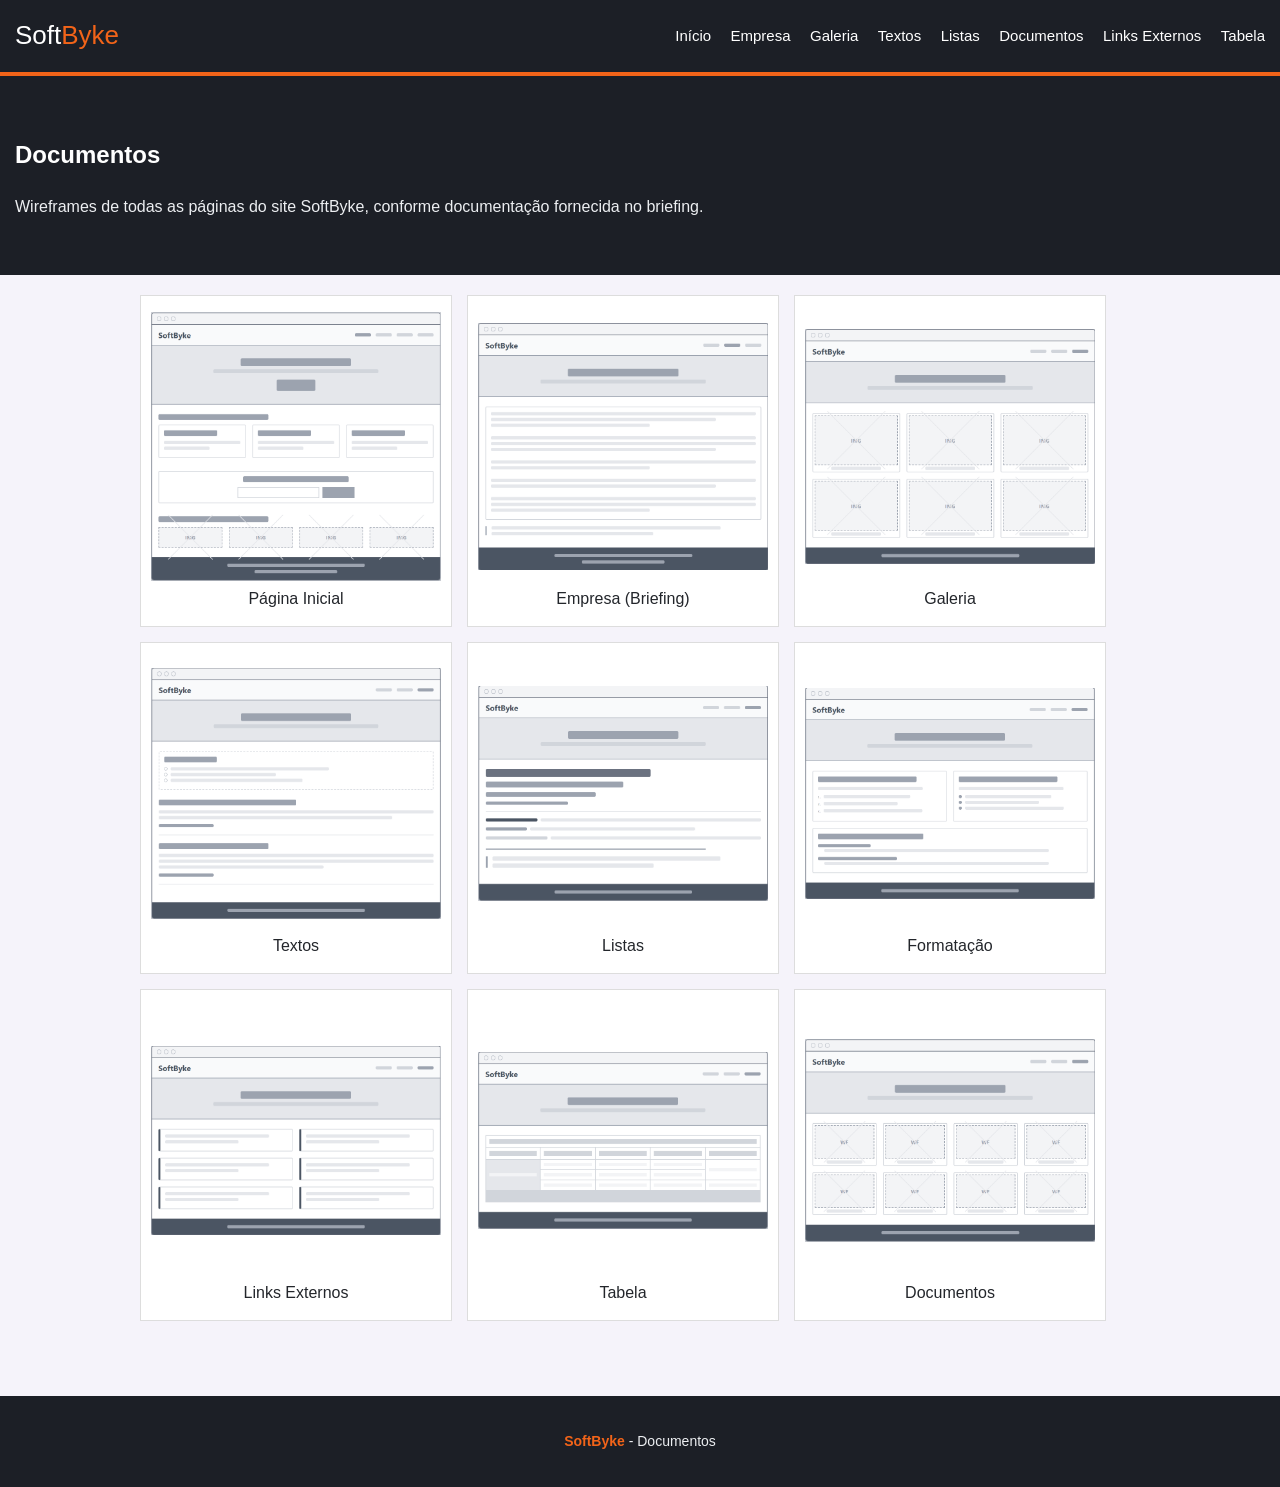
==== documentos.html @ ca5a2f06 "feat: adiciona projeto softByke" ====
<!DOCTYPE html>
<html lang="pt-br">
<head>
    <meta charset="UTF-8">
    <title>SoftByke - Documentos (Wireframes)</title>
    <link rel="stylesheet" href="css/estilo.css">
</head>
<body class="pg-documentos" data-pagina="documentos">

    <header class="cabecalho">
        <a href="index.html" class="logo">Soft<span>Byke</span></a>
        <nav class="menu-principal" id="menuPrincipal">
            <ul>
                <li><a href="index.html" data-pagina="inicio">Início</a></li>
                <li><a href="empresa.html" data-pagina="empresa">Empresa</a></li>
                <li><a href="galeria.html" data-pagina="galeria">Galeria</a></li>
                <li><a href="textos.html" data-pagina="textos">Textos</a></li>
                <li><a href="listas.html" data-pagina="listas">Listas</a></li>
                <li><a href="documentos.html" data-pagina="documentos">Documentos</a></li>
                <li><a href="links.html" data-pagina="links">Links Externos</a></li>
                <li><a href="tabela.html" data-pagina="tabela">Tabela</a></li>
            </ul>
        </nav>
    </header>

    <section class="faixa-titulo">
        <h1>Documentos</h1>
        <p>Wireframes de todas as páginas do site SoftByke, conforme documentação fornecida no briefing.</p>
    </section>

    <main>
        <div class="grade-wireframes">
            <div class="wireframe-item">
                <img src="images/documentos/index.png" alt="Wireframe da página inicial">
                <p>Página Inicial</p>
            </div>
            <div class="wireframe-item">
                <img src="images/documentos/empresa.png" alt="Wireframe da página Empresa">
                <p>Empresa (Briefing)</p>
            </div>
            <div class="wireframe-item">
                <img src="images/documentos/galeria.png" alt="Wireframe da página Galeria">
                <p>Galeria</p>
            </div>
            <div class="wireframe-item">
                <img src="images/documentos/textos.png" alt="Wireframe da página Textos">
                <p>Textos</p>
            </div>
            <div class="wireframe-item">
                <img src="images/documentos/lista.png" alt="Wireframe da página Listas">
                <p>Listas</p>
            </div>
            <div class="wireframe-item">
                <img src="images/documentos/formatacao.png" alt="Wireframe da página Formatação">
                <p>Formatação</p>
            </div>
            <div class="wireframe-item">
                <img src="images/documentos/links.png" alt="Wireframe da página Links Externos">
                <p>Links Externos</p>
            </div>
            <div class="wireframe-item">
                <img src="images/documentos/tabela.png" alt="Wireframe da página Tabela">
                <p>Tabela</p>
            </div>
            <div class="wireframe-item">
                <img src="images/documentos/documentos.png" alt="Wireframe da página documentos">
                <p>Documentos</p>
            </div>
        </div>
    </main>

    <footer>
        <p><strong>SoftByke</strong> - Documentos</p>
    </footer>

    <script src="js/script.js"></script>
</body>
</html>
---- css/estilo.css ----
/* =====================================================
   SOFTBYKE - FOLHA DE ESTILO (CSS EXTERNO/LINKADO)
   Cores da loja: cinza escuro e vermelho.
   Fontes: só fontes que já vem no computador
   ===================================================== */

body {
  margin: 0;
  font-family: Arial, Helvetica, sans-serif;
  color: #23262b;
  line-height: 1.6;
}

h1, h2, h3, h4, h5 {
  font-family: Verdana, Geneva, sans-serif;
  color: #1c1f26;
}

a {
  color: #2e4057;
}
a:hover {
  color: #f26419;
}

img {
  max-width: 100%;
}

/* ---------- Cabeçalho / Menu (igual em todas as páginas) ---------- */

.cabecalho {
  background-color: #1c1f26;
  color: #ffffff;
  padding: 15px;
  border-bottom: 4px solid #f26419;
}
.cabecalho:after {
  content: "";
  display: block;
  clear: both;
}

.logo {
  font-family: Verdana, Geneva, sans-serif;
  font-size: 26px;
  color: #ffffff;
  text-decoration: none;
  float: left;
}
.logo span {
  color: #f26419;
}

nav.menu-principal {
  float: right;
}

nav.menu-principal ul {
  list-style: none;
  margin: 8px 0 0 0;
  padding: 0;
}

nav.menu-principal li {
  display: inline-block;
  margin-left: 15px;
}

nav.menu-principal a {
  color: #ffffff;
  text-decoration: none;
  font-family: Verdana, Geneva, sans-serif;
  font-size: 15px;
  padding-bottom: 3px;
  border-bottom: 2px solid #1c1f26;
}
nav.menu-principal a:hover,
nav.menu-principal a.ativo {
  border-bottom: 2px solid #f26419;
  color: #f26419;
}

/* ---------- Rodapé ---------- */

footer {
  background-color: #1c1f26;
  color: #eceef1;
  text-align: center;
  padding: 20px 10px;
  margin-top: 30px;
  font-size: 14px;
}
footer strong {
  color: #f26419;
}

/* ---------- Estrutura geral da página ---------- */

main {
  max-width: 1000px;
  margin: 0 auto;
  padding: 20px 15px 30px 15px;
}

.faixa-titulo {
  padding: 40px 15px;
  color: #ffffff;
  background-color: #1c1f26;
}
.faixa-titulo h1 {
  color: #ffffff;
}
.faixa-titulo p {
  color: #eceef1;
}
mark {
  background-color: #f68c53;
}

/* Cada página com uma cor de fundo diferente */
body.pg-inicio      { background-color: #eceef1; }
body.pg-empresa     { background-color: #f3f6f9; }
body.pg-galeria     { background-color: #f7f5f2; }
body.pg-textos      { background-color: #fbfaf7; }
body.pg-listas      { background-color: #f2f7f4; }
body.pg-documentos  { background-color: #f5f3fa; }
body.pg-links       { background-color: #eef5f7; }
body.pg-tabela      { background-color: #f6f6f6; }

/* ---------- Home: cards e patrocinadores ---------- */

.patrocinadores {
  background-color: #ffffff;
  padding: 20px 15px;
  text-align: center;
}

.grade-patrocinadores img {
  border: 1px solid #dddddd;
  background-color: #ffffff;
  margin: 8px;
}

.cartoes:after {
  content: "";
  display: block;
  clear: both;
}
.cartao {
  background-color: #ffffff;
  border: 1px solid #e2e2e2;
  border-left: 5px solid #f26419;
  padding: 0 15px 35px;
  margin: 0 1.5% 15px 0;
  float: left;
  width: 19.9%;
  height: 190px;
}

.botao {
  display: inline-block;
  background-color: #f26419;
  color: #ffffff;
  text-decoration: none;
  padding: 10px 18px;
  font-family: Verdana, Geneva, sans-serif;
  border: none;
  cursor: pointer;
  font-size: 15px;
}
.botao:hover {
  background-color: #770800;
  color: #ffffff;
}

#saudacao {
  color: #e65a50;
}

/* ---------- Galeria (25+ fotos, 3 colunas, mesmo tamanho) ---------- */

.grade-galeria:after {
  content: "";
  display: block;
  clear: both;
}
.grade-galeria figure {
  margin: 0 1.5% 15px 0;
  background-color: #ffffff;
  border: 1px solid #dddddd;
  padding: 5px;
  float: left;
  width: 30.3%;
}
.grade-galeria img {
  width: 100%;
  height: 180px;
}
.grade-galeria figcaption {
  text-align: center;
  font-size: 13px;
  padding-top: 5px;
  color: #555555;
}

/* ---------- Textos com âncoras ---------- */

.indice-ancoras {
  background-color: #ffffff;
  border: 1px solid #dddddd;
  padding: 15px 20px;
  margin-bottom: 25px;
}
.secao-texto {
  border-top: 1px dashed #cccccc;
  padding: 20px 0;
}
.voltar-topo {
  display: inline-block;
  margin-top: 8px;
  font-size: 14px;
}

/* ---------- Listas ---------- */

.bloco-lista {
  background-color: #ffffff;
  border: 1px solid #dddddd;
  padding: 15px;
  margin-bottom: 18px;
}

.bloco-empresa {
  background-color: #ffffff;
  border: 1px solid #dddddd;
  padding-bottom: 15px;
  padding-top: 15px;
  margin-bottom: 18px;
}

/* ---------- Documentos / Wireframes ---------- */

.grade-wireframes:after {
  content: "";
  display: block;
  clear: both;
}
.wireframe-item {
  background-color: #ffffff;
  border: 1px solid #dddddd;
  padding: 10px;
  text-align: center;
  float: left;
  width: 29%;
  margin: 0 1.5% 15px 0;
  height: 310px;
  position: relative;
}
.wireframe-item img {
  width: 100%;
  height: 280px;
  object-fit: contain;
}
.wireframe-item p {
  position: absolute; 
  bottom: 15px;       
  left: 0;           
  width: 100%;        
  margin: 0;
}

/* ---------- Tabela (5 colunas x 15 linhas com mesclagens) ---------- */

table.tabela-catalogo {
  border-collapse: collapse;
  width: 100%;
  font-size: 15px;
}
table.tabela-catalogo caption {
  font-family: Verdana, Geneva, sans-serif;
  font-size: 20px;
  margin-bottom: 8px;
}
table.tabela-catalogo th,
table.tabela-catalogo td {
  border: 1px solid #999999;
  padding: 8px 10px;
  text-align: center;
}

/* Cores diferentes para as células da tabela */
.cor1 { background-color: #fde3d1; }
.cor2 { background-color: #d7e8f7; }
.cor3 { background-color: #e0f2e2; }
.cor4 { background-color: #f7e6f5; }
.cor5 { background-color: #fff6cc; }
.cor-titulo { background-color: #1c1f26; color: #ffffff; }
.cor-cabecalho { background-color: #2e4057; color: #ffffff; }
.cor-subtotal { background-color: #dcdcdc; font-weight: bold; }

/* ---------- Links externos ---------- */

.lista-links {
  list-style: none;
  padding: 0;
}
.lista-links:after {
  content: "";
  display: block;
  clear: both;
}
.lista-links li {
  background-color: #ffffff;
  border: 1px solid #dddddd;
  border-left: 4px solid #2e4057;
  padding: 12px 10px;
  margin: 0 1.5% 15px 0;
  float: left;
  width: 45%;
  height: 50px;
}

/* ---------- Formulário de newsletter (home) ---------- */

.form-newsletter {
  text-align: center;
  margin-top: 15px;
}
.form-newsletter input[type="email"] {
  padding: 8px 10px;
  border: 1px solid #cccccc;
  width: 240px;
}
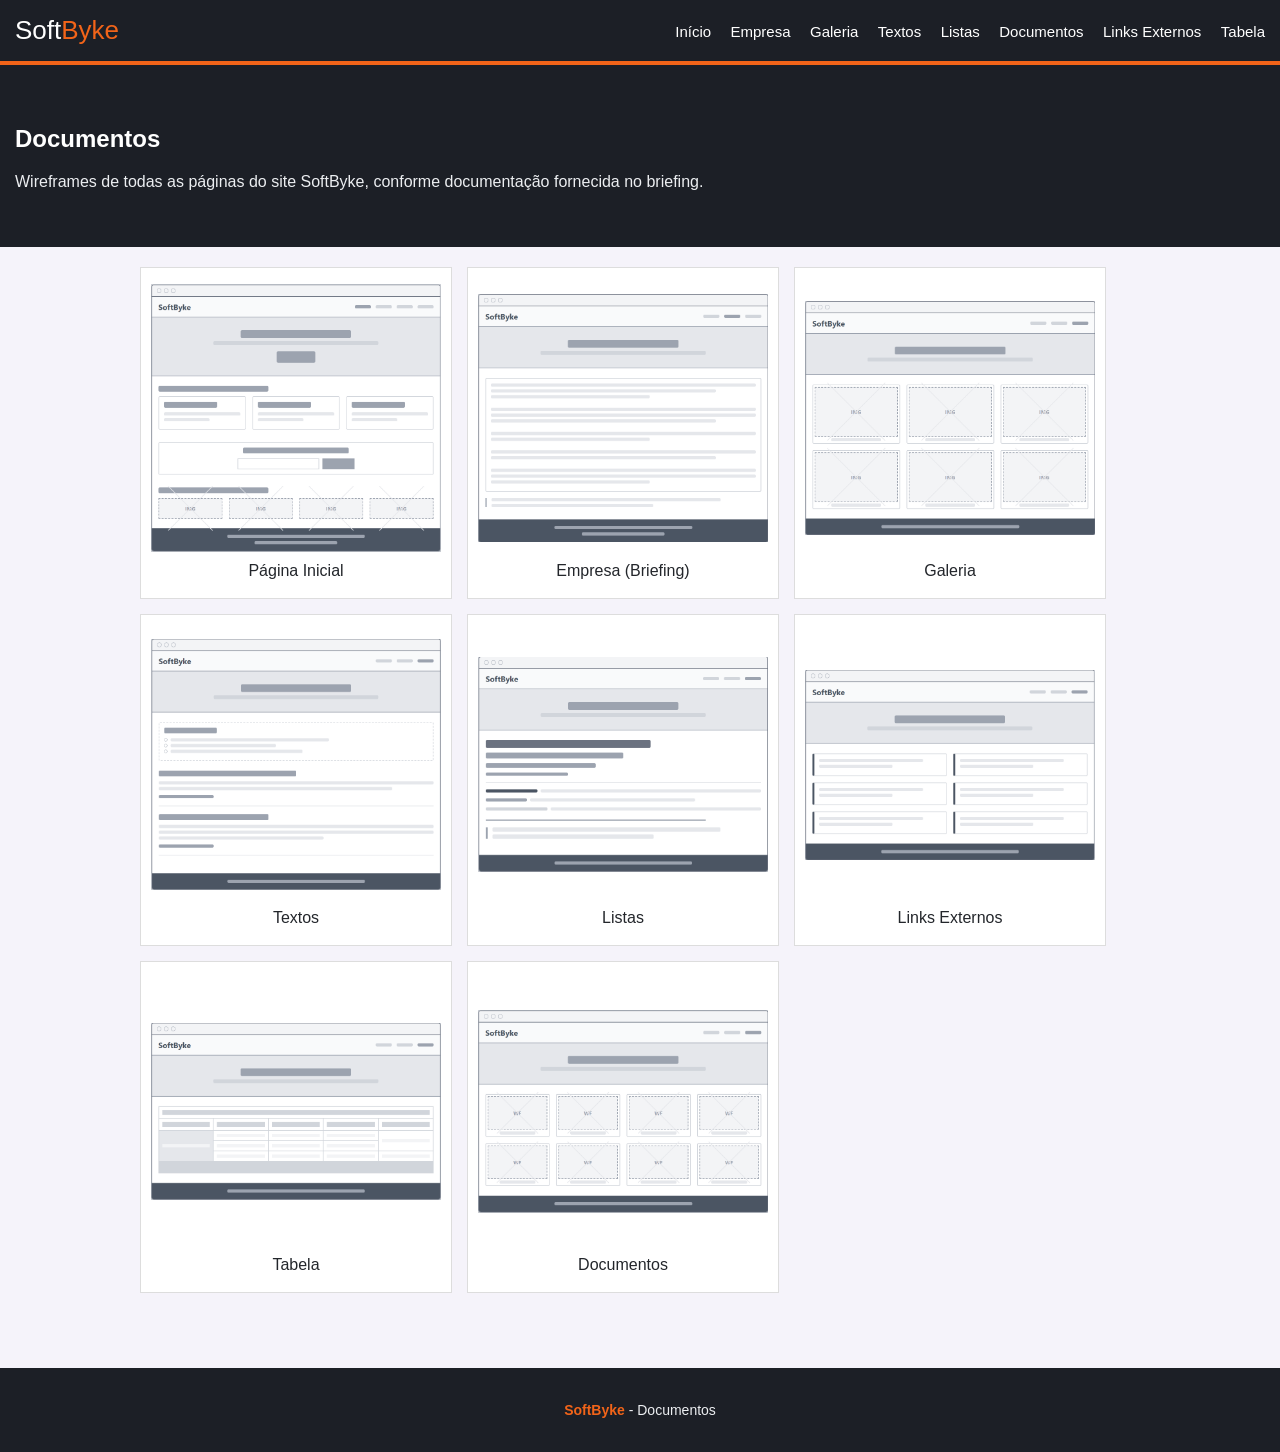
==== commit a84021c9: "fix: arruma tudo" ====
--- a/documentos.html
+++ b/documentos.html
@@ -51,10 +51,6 @@
                 <p>Listas</p>
             </div>
             <div class="wireframe-item">
-                <img src="images/documentos/formatacao.png" alt="Wireframe da página Formatação">
-                <p>Formatação</p>
-            </div>
-            <div class="wireframe-item">
                 <img src="images/documentos/links.png" alt="Wireframe da página Links Externos">
                 <p>Links Externos</p>
             </div>
--- a/css/estilo.css
+++ b/css/estilo.css
@@ -8,7 +8,6 @@
   margin: 0;
   font-family: Arial, Helvetica, sans-serif;
   color: #23262b;
-  line-height: 1.6;
 }
 
 h1, h2, h3, h4, h5 {
@@ -35,6 +34,8 @@
   padding: 15px;
   border-bottom: 4px solid #f26419;
 }
+
+/* Clearfix */
 .cabecalho:after {
   content: "";
   display: block;
@@ -57,9 +58,7 @@
 }
 
 nav.menu-principal ul {
-  list-style: none;
   margin: 8px 0 0 0;
-  padding: 0;
 }
 
 nav.menu-principal li {
@@ -73,10 +72,8 @@
   font-family: Verdana, Geneva, sans-serif;
   font-size: 15px;
   padding-bottom: 3px;
-  border-bottom: 2px solid #1c1f26;
-}
-nav.menu-principal a:hover,
-nav.menu-principal a.ativo {
+}
+nav.menu-principal a:hover {
   border-bottom: 2px solid #f26419;
   color: #f26419;
 }
@@ -132,14 +129,15 @@
 
 .patrocinadores {
   background-color: #ffffff;
-  padding: 20px 15px;
-  text-align: center;
+  content: "";
+  display: block;
+  clear: both;
 }
 
 .grade-patrocinadores img {
-  border: 1px solid #dddddd;
-  background-color: #ffffff;
-  margin: 8px;
+  width: 24%;
+  height: 280px;
+  object-fit: contain; /*Serve para controlar o redimensionamento e adaptação dentro do espaço (largura e altura) definido */
 }
 
 .cartoes:after {
@@ -178,6 +176,18 @@
   color: #e65a50;
 }
 
+/* ---------- Formulário de newsletter (home) ---------- */
+
+.form-newsletter {
+  text-align: center;
+  margin-top: 15px;
+}
+.form-newsletter input[type="email"] {
+  padding: 8px 10px;
+  border: 1px solid #cccccc;
+  width: 240px;
+}
+
 /* ---------- Galeria (25+ fotos, 3 colunas, mesmo tamanho) ---------- */
 
 .grade-galeria:after {
@@ -196,6 +206,7 @@
 .grade-galeria img {
   width: 100%;
   height: 180px;
+  object-fit: contain;
 }
 .grade-galeria figcaption {
   text-align: center;
@@ -255,7 +266,6 @@
   width: 29%;
   margin: 0 1.5% 15px 0;
   height: 310px;
-  position: relative;
 }
 .wireframe-item img {
   width: 100%;
@@ -263,7 +273,6 @@
   object-fit: contain;
 }
 .wireframe-item p {
-  position: absolute; 
   bottom: 15px;       
   left: 0;           
   width: 100%;        
@@ -273,7 +282,7 @@
 /* ---------- Tabela (5 colunas x 15 linhas com mesclagens) ---------- */
 
 table.tabela-catalogo {
-  border-collapse: collapse;
+  border-collapse: collapse; /* unifica as bordas das células*/
   width: 100%;
   font-size: 15px;
 }
@@ -319,16 +328,4 @@
   float: left;
   width: 45%;
   height: 50px;
-}
-
-/* ---------- Formulário de newsletter (home) ---------- */
-
-.form-newsletter {
-  text-align: center;
-  margin-top: 15px;
-}
-.form-newsletter input[type="email"] {
-  padding: 8px 10px;
-  border: 1px solid #cccccc;
-  width: 240px;
 }
